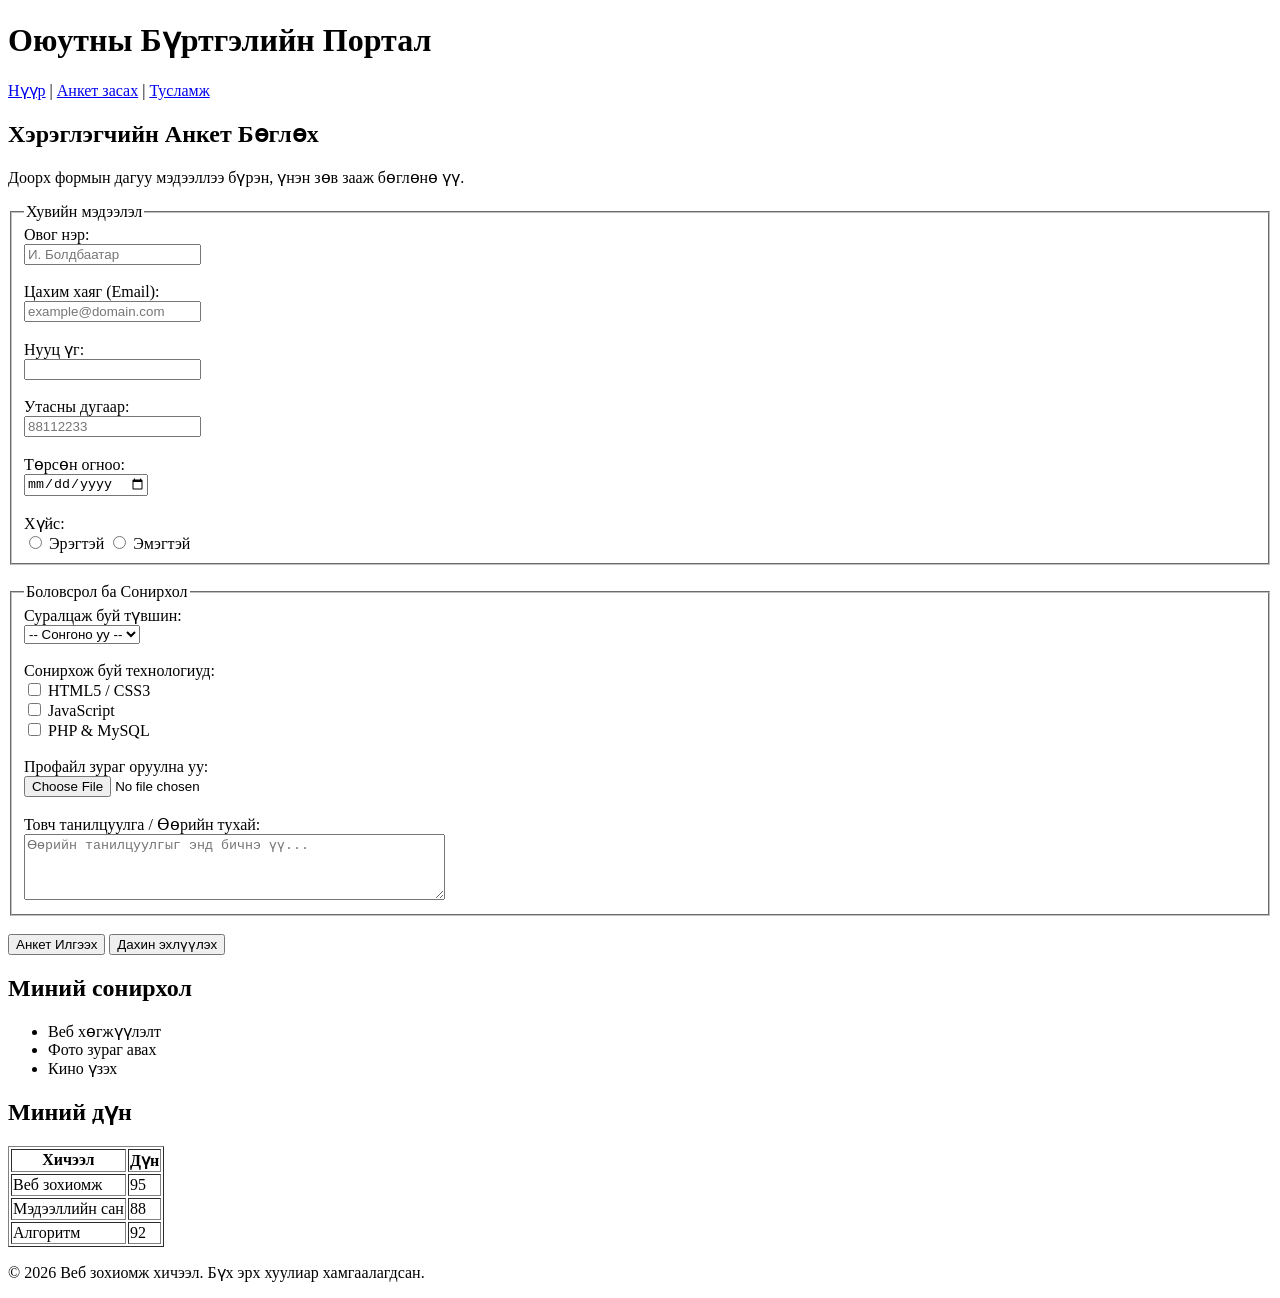
==== lab02/index.html @ 1b2f10df "Add Lab 02: Semantic HTML form with list & table" ====
<!DOCTYPE html>
<html lang="mn">
<head>
  <meta charset="UTF-8">
  <meta name="viewport" content="width=device-width, initial-scale=1.0">
  <title>Лаборатори 02: Хэрэглэгчийн анкет</title>
</head>
<body>
  <header>
    <h1>Оюутны Бүртгэлийн Портал</h1>
    <nav>
      <a href="../index.html">Нүүр</a> |
      <a href="#">Анкет засах</a> |
      <a href="#">Тусламж</a>
    </nav>
  </header>

  <main>
    <article>
      <section>
        <h2>Хэрэглэгчийн Анкет Бөглөх</h2>
        <p>Доорх формын дагуу мэдээллээ бүрэн, үнэн зөв зааж бөглөнө үү.</p>

        <form action="#" method="POST" enctype="multipart/form-data">
          <fieldset>
            <legend>Хувийн мэдээлэл</legend>

            <label for="fullname">Овог нэр:</label><br>
            <input type="text" id="fullname" name="fullname" placeholder="И. Болдбаатар" required minlength="2"><br><br>

            <label for="email">Цахим хаяг (Email):</label><br>
            <input type="email" id="email" name="email" placeholder="example@domain.com" required><br><br>

            <label for="password">Нууц үг:</label><br>
            <input type="password" id="password" name="password" required minlength="6"><br><br>

            <label for="phone">Утасны дугаар:</label><br>
            <input type="tel" id="phone" name="phone" pattern="[0-9]{8}" title="8 оронтой тоо оруулна уу" placeholder="88112233" required><br><br>

            <label for="dob">Төрсөн огноо:</label><br>
            <input type="date" id="dob" name="dob" required><br><br>

            <label>Хүйс:</label><br>
            <input type="radio" id="male" name="gender" value="male" required>
            <label for="male">Эрэгтэй</label>
            <input type="radio" id="female" name="gender" value="female">
            <label for="female">Эмэгтэй</label><br>
          </fieldset>
          <br>

          <fieldset>
            <legend>Боловсрол ба Сонирхол</legend>

            <label for="degree">Суралцаж буй түвшин:</label><br>
            <select id="degree" name="degree" required>
              <option value="">-- Сонгоно уу --</option>
              <option value="bachelor">Бакалавр</option>
              <option value="master">Магистр</option>
              <option value="doctor">Докторант</option>
            </select><br><br>

            <label>Сонирхож буй технологиуд:</label><br>
            <input type="checkbox" id="html" name="skills" value="HTML">
            <label for="html">HTML5 / CSS3</label><br>
            <input type="checkbox" id="js" name="skills" value="JavaScript">
            <label for="js">JavaScript</label><br>
            <input type="checkbox" id="php" name="skills" value="PHP">
            <label for="php">PHP &amp; MySQL</label><br><br>

            <label for="avatar">Профайл зураг оруулна уу:</label><br>
            <input type="file" id="avatar" name="avatar" accept="image/*"><br><br>

            <label for="bio">Товч танилцуулга / Өөрийн тухай:</label><br>
            <textarea id="bio" name="bio" rows="4" cols="50" minlength="10" placeholder="Өөрийн танилцуулгыг энд бичнэ үү..."></textarea><br>
          </fieldset>
          <br>

          <button type="submit">Анкет Илгээх</button>
          <button type="reset">Дахин эхлүүлэх</button>
        </form>
      </section>
    </article>

    <section>
      <h2>Миний сонирхол</h2>
      <ul>
        <li>Веб хөгжүүлэлт</li>
        <li>Фото зураг авах</li>
        <li>Кино үзэх</li>
      </ul>
    </section>

    <section>
      <h2>Миний дүн</h2>
      <table border="1">
        <thead>
          <tr>
            <th>Хичээл</th>
            <th>Дүн</th>
          </tr>
        </thead>
        <tbody>
          <tr><td>Веб зохиомж</td><td>95</td></tr>
          <tr><td>Мэдээллийн сан</td><td>88</td></tr>
          <tr><td>Алгоритм</td><td>92</td></tr>
        </tbody>
      </table>
    </section>
  </main>

  <footer>
    <p>&copy; 2026 Веб зохиомж хичээл. Бүх эрх хуулиар хамгаалагдсан.</p>
  </footer>
</body>
</html>
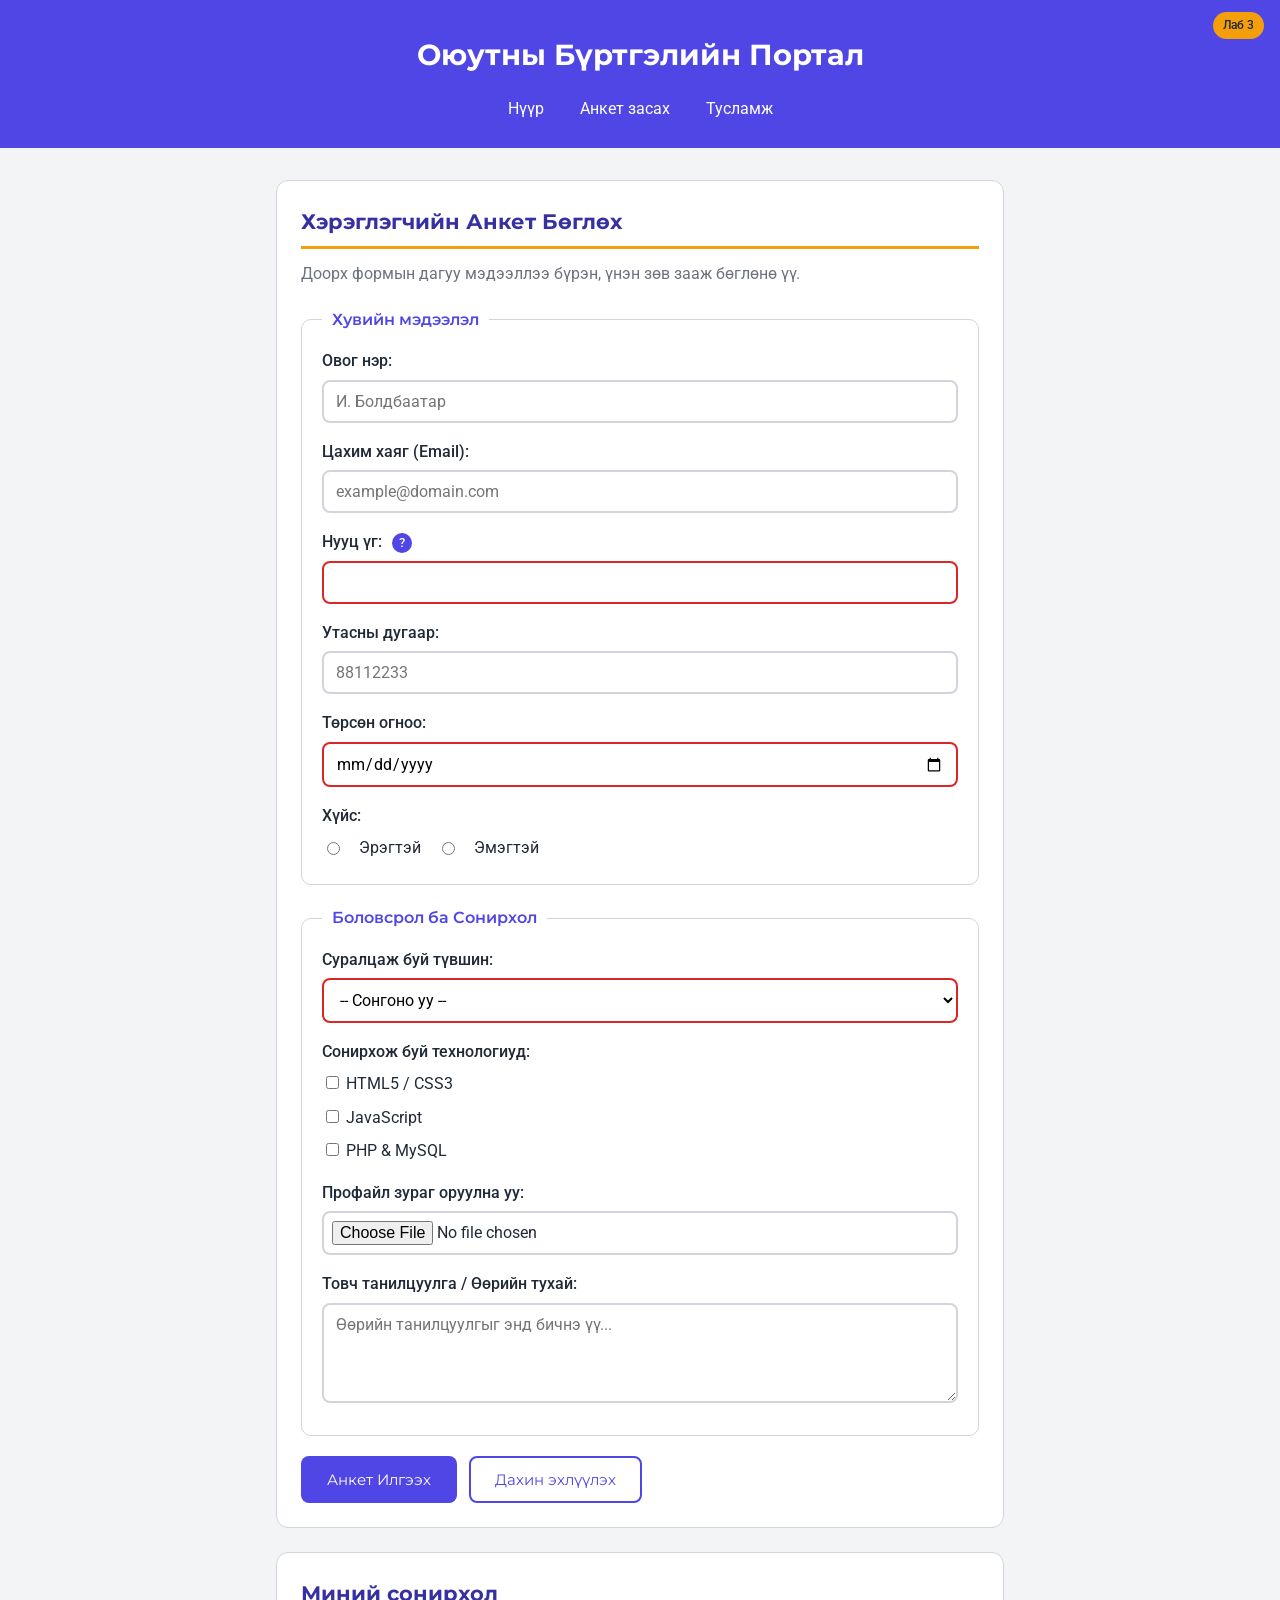
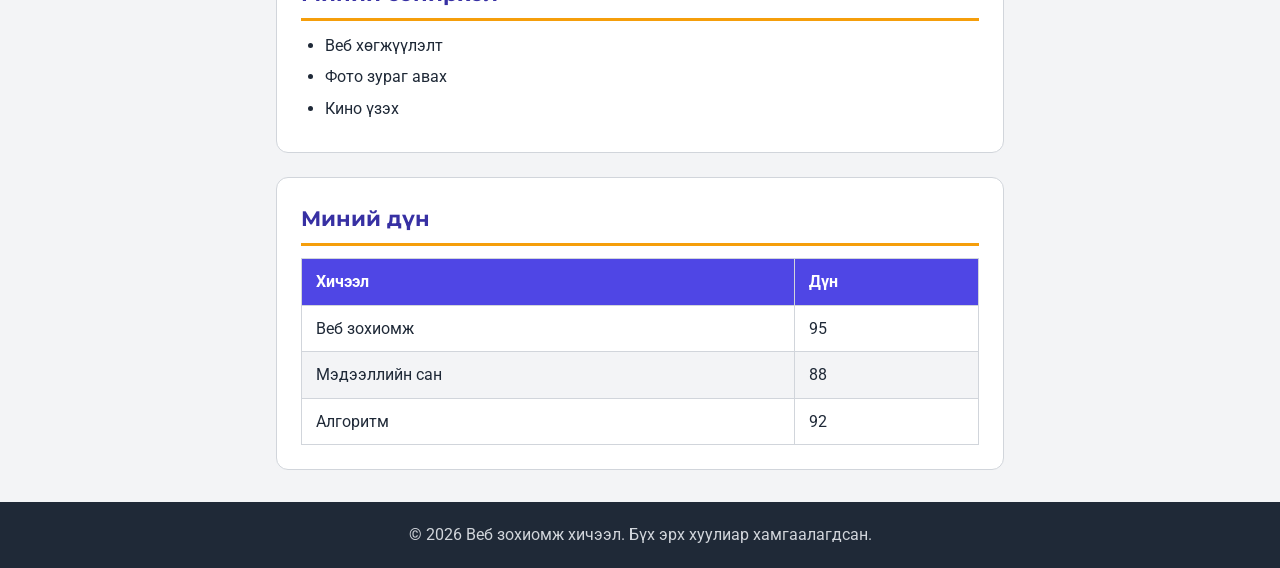
==== commit e69a69a8: "Lab 6 files ready and updated" ====
--- a/lab02/index.html
+++ b/lab02/index.html
@@ -4,95 +4,130 @@
   <meta charset="UTF-8">
   <meta name="viewport" content="width=device-width, initial-scale=1.0">
   <title>Лаборатори 02: Хэрэглэгчийн анкет</title>
+<link rel="stylesheet" href="style.css">
+  <!-- Google Fonts -->
+  <link rel="preconnect" href="https://fonts.googleapis.com">
+  <link rel="preconnect" href="https://fonts.gstatic.com" crossorigin>
+  <link href="https://fonts.googleapis.com/css2?family=Montserrat:wght@600;700&family=Roboto:wght@400;500&display=swap" rel="stylesheet">
+
+  <!-- External CSS -->
+  <link rel="stylesheet" href="style.css">
 </head>
 <body>
-  <header>
-    <h1>Оюутны Бүртгэлийн Портал</h1>
-    <nav>
-      <a href="../index.html">Нүүр</a> |
-      <a href="#">Анкет засах</a> |
-      <a href="#">Тусламж</a>
+  <header class="site-header">
+    <span class="badge">Лаб 3</span>
+    <h1 class="site-title">Оюутны Бүртгэлийн Портал</h1>
+    <nav class="site-nav">
+      <a class="nav-link" href="../index.html">Нүүр</a>
+      <a class="nav-link" href="#">Анкет засах</a>
+      <a class="nav-link" href="#">Тусламж</a>
     </nav>
   </header>
 
-  <main>
+  <main class="container">
     <article>
-      <section>
-        <h2>Хэрэглэгчийн Анкет Бөглөх</h2>
-        <p>Доорх формын дагуу мэдээллээ бүрэн, үнэн зөв зааж бөглөнө үү.</p>
+      <section class="card">
+        <h2 class="section-title">Хэрэглэгчийн Анкет Бөглөх</h2>
+        <p class="lead">Доорх формын дагуу мэдээллээ бүрэн, үнэн зөв зааж бөглөнө үү.</p>
 
         <form action="#" method="POST" enctype="multipart/form-data">
-          <fieldset>
-            <legend>Хувийн мэдээлэл</legend>
+          <fieldset class="group">
+            <legend class="group-title">Хувийн мэдээлэл</legend>
 
-            <label for="fullname">Овог нэр:</label><br>
-            <input type="text" id="fullname" name="fullname" placeholder="И. Болдбаатар" required minlength="2"><br><br>
+            <div class="field">
+              <label class="label" for="fullname">Овог нэр:</label>
+              <input class="input" type="text" id="fullname" name="fullname" placeholder="И. Болдбаатар" required minlength="2">
+            </div>
 
-            <label for="email">Цахим хаяг (Email):</label><br>
-            <input type="email" id="email" name="email" placeholder="example@domain.com" required><br><br>
+            <div class="field">
+              <label class="label" for="email">Цахим хаяг (Email):</label>
+              <input class="input" type="email" id="email" name="email" placeholder="example@domain.com" required>
+            </div>
 
-            <label for="password">Нууц үг:</label><br>
-            <input type="password" id="password" name="password" required minlength="6"><br><br>
+            <div class="field">
+              <label class="label" for="password">
+                Нууц үг:
+                <span class="tooltip" tabindex="0">?
+                  <span class="tooltip-text">Хамгийн багадаа 6 тэмдэгт</span>
+                </span>
+              </label>
+              <input class="input" type="password" id="password" name="password" required minlength="6">
+            </div>
 
-            <label for="phone">Утасны дугаар:</label><br>
-            <input type="tel" id="phone" name="phone" pattern="[0-9]{8}" title="8 оронтой тоо оруулна уу" placeholder="88112233" required><br><br>
+            <div class="field">
+              <label class="label" for="phone">Утасны дугаар:</label>
+              <input class="input" type="tel" id="phone" name="phone" pattern="[0-9]{8}" title="8 оронтой тоо оруулна уу" placeholder="88112233" required>
+            </div>
 
-            <label for="dob">Төрсөн огноо:</label><br>
-            <input type="date" id="dob" name="dob" required><br><br>
+            <div class="field">
+              <label class="label" for="dob">Төрсөн огноо:</label>
+              <input class="input" type="date" id="dob" name="dob" required>
+            </div>
 
-            <label>Хүйс:</label><br>
-            <input type="radio" id="male" name="gender" value="male" required>
-            <label for="male">Эрэгтэй</label>
-            <input type="radio" id="female" name="gender" value="female">
-            <label for="female">Эмэгтэй</label><br>
+            <div class="field">
+              <span class="label">Хүйс:</span>
+              <div class="options">
+                <input type="radio" id="male" name="gender" value="male" required>
+                <label for="male">Эрэгтэй</label>
+                <input type="radio" id="female" name="gender" value="female">
+                <label for="female">Эмэгтэй</label>
+              </div>
+            </div>
           </fieldset>
-          <br>
 
-          <fieldset>
-            <legend>Боловсрол ба Сонирхол</legend>
+          <fieldset class="group">
+            <legend class="group-title">Боловсрол ба Сонирхол</legend>
 
-            <label for="degree">Суралцаж буй түвшин:</label><br>
-            <select id="degree" name="degree" required>
-              <option value="">-- Сонгоно уу --</option>
-              <option value="bachelor">Бакалавр</option>
-              <option value="master">Магистр</option>
-              <option value="doctor">Докторант</option>
-            </select><br><br>
+            <div class="field">
+              <label class="label" for="degree">Суралцаж буй түвшин:</label>
+              <select class="input" id="degree" name="degree" required>
+                <option value="">-- Сонгоно уу --</option>
+                <option value="bachelor">Бакалавр</option>
+                <option value="master">Магистр</option>
+                <option value="doctor">Докторант</option>
+              </select>
+            </div>
 
-            <label>Сонирхож буй технологиуд:</label><br>
-            <input type="checkbox" id="html" name="skills" value="HTML">
-            <label for="html">HTML5 / CSS3</label><br>
-            <input type="checkbox" id="js" name="skills" value="JavaScript">
-            <label for="js">JavaScript</label><br>
-            <input type="checkbox" id="php" name="skills" value="PHP">
-            <label for="php">PHP &amp; MySQL</label><br><br>
+            <div class="field">
+              <span class="label">Сонирхож буй технологиуд:</span>
+              <div class="options options-column">
+                <label class="option"><input type="checkbox" name="skills" value="HTML"> HTML5 / CSS3</label>
+                <label class="option"><input type="checkbox" name="skills" value="JavaScript"> JavaScript</label>
+                <label class="option"><input type="checkbox" name="skills" value="PHP"> PHP &amp; MySQL</label>
+              </div>
+            </div>
 
-            <label for="avatar">Профайл зураг оруулна уу:</label><br>
-            <input type="file" id="avatar" name="avatar" accept="image/*"><br><br>
+            <div class="field">
+              <label class="label" for="avatar">Профайл зураг оруулна уу:</label>
+              <input class="input input-file" type="file" id="avatar" name="avatar" accept="image/*">
+            </div>
 
-            <label for="bio">Товч танилцуулга / Өөрийн тухай:</label><br>
-            <textarea id="bio" name="bio" rows="4" cols="50" minlength="10" placeholder="Өөрийн танилцуулгыг энд бичнэ үү..."></textarea><br>
+            <div class="field">
+              <label class="label" for="bio">Товч танилцуулга / Өөрийн тухай:</label>
+              <textarea class="input" id="bio" name="bio" rows="4" minlength="10" placeholder="Өөрийн танилцуулгыг энд бичнэ үү..."></textarea>
+            </div>
           </fieldset>
-          <br>
 
-          <button type="submit">Анкет Илгээх</button>
-          <button type="reset">Дахин эхлүүлэх</button>
+          <div class="actions">
+            <button class="btn btn-primary" type="submit">Анкет Илгээх</button>
+            <button class="btn btn-secondary" type="reset">Дахин эхлүүлэх</button>
+          </div>
         </form>
       </section>
     </article>
 
-    <section>
-      <h2>Миний сонирхол</h2>
-      <ul>
+    <section class="card">
+      <h2 class="section-title">Миний сонирхол</h2>
+      <ul class="interest-list">
         <li>Веб хөгжүүлэлт</li>
         <li>Фото зураг авах</li>
         <li>Кино үзэх</li>
       </ul>
     </section>
 
-    <section>
-      <h2>Миний дүн</h2>
-      <table border="1">
+    <section class="card">
+      <h2 class="section-title">Миний дүн</h2>
+      <table class="grades">
         <thead>
           <tr>
             <th>Хичээл</th>
@@ -108,7 +143,7 @@
     </section>
   </main>
 
-  <footer>
+  <footer class="site-footer">
     <p>&copy; 2026 Веб зохиомж хичээл. Бүх эрх хуулиар хамгаалагдсан.</p>
   </footer>
 </body>
--- a/lab02/style.css
+++ b/lab02/style.css
@@ -0,0 +1,278 @@
+/* ===== 1. Өнгө, фонтын хувьсагчид (тогтмол дизайн) ===== */
+:root {
+  --primary: #4f46e5;
+  --primary-dark: #3730a3;
+  --accent: #f59e0b;
+  --bg: #f3f4f6;
+  --card-bg: #ffffff;
+  --text: #1f2937;
+  --muted: #6b7280;
+  --border: #d1d5db;
+  --font-heading: "Montserrat", sans-serif;
+  --font-body: "Roboto", sans-serif;
+}
+
+* {
+  box-sizing: border-box; /* padding, border өргөнд нэмэгдэхгүй */
+}
+
+body {
+  margin: 0;
+  background: var(--bg);
+  color: var(--text);
+  font-family: var(--font-body);
+  line-height: 1.6;
+}
+
+/* ===== 2. Толгой, навигац (position: relative/absolute) ===== */
+.site-header {
+  position: relative;            /* badge-ийн жишиг цэг */
+  background: var(--primary);
+  color: #fff;
+  padding: 32px 24px 20px;
+  text-align: center;
+}
+
+.site-title {
+  margin: 0 0 12px;
+  font-family: var(--font-heading);
+  font-size: 1.8rem;
+}
+
+.badge {
+  position: absolute;            /* толгойн баруун дээд буланд */
+  top: 12px;
+  right: 16px;
+  background: var(--accent);
+  color: #1f2937;
+  font-size: 0.75rem;
+  font-weight: 500;
+  padding: 4px 10px;
+  border-radius: 999px;
+}
+
+.site-nav {
+  display: flex;
+  justify-content: center;
+  gap: 8px;
+}
+
+.nav-link {
+  color: #fff;
+  text-decoration: none;
+  padding: 6px 14px;
+  border-radius: 6px;
+}
+
+.nav-link:hover {
+  background: var(--primary-dark);
+}
+
+/* ===== 3. Үндсэн хэсэг, карт (box model) ===== */
+.container {
+  max-width: 760px;
+  margin: 32px auto;
+  padding: 0 16px;
+}
+
+.card {
+  background: var(--card-bg);
+  border: 1px solid var(--border);
+  border-radius: 12px;
+  padding: 24px;
+  margin-bottom: 24px;
+}
+
+.section-title {
+  margin: 0 0 8px;
+  padding-bottom: 8px;
+  border-bottom: 3px solid var(--accent);
+  font-family: var(--font-heading);
+  font-size: 1.3rem;
+  color: var(--primary-dark);
+}
+
+.lead {
+  margin: 12px 0 20px;
+  color: var(--muted);
+}
+
+/* ===== 4. Формын бүлэг, талбарууд ===== */
+.group {
+  border: 1px solid var(--border);
+  border-radius: 10px;
+  padding: 16px 20px 8px;
+  margin: 0 0 20px;
+}
+
+.group-title {
+  padding: 0 10px;
+  font-family: var(--font-heading);
+  font-weight: 600;
+  color: var(--primary);
+}
+
+.field {
+  margin-bottom: 16px;
+}
+
+.label {
+  display: block;
+  margin-bottom: 6px;
+  font-weight: 500;
+}
+
+.input {
+  width: 100%;
+  padding: 10px 12px;
+  border: 2px solid var(--border);
+  border-radius: 8px;
+  font-family: var(--font-body);
+  font-size: 1rem;
+  background: #fff;
+}
+
+.input:focus {
+  outline: none;
+  border-color: var(--primary);
+}
+
+.input:invalid:not(:placeholder-shown) {
+  border-color: #dc2626;         /* буруу утга оруулсан үед улаан */
+}
+
+.input-file {
+  padding: 8px;
+}
+
+.options {
+  display: flex;
+  align-items: center;
+  gap: 8px 16px;
+}
+
+.options-column {
+  flex-direction: column;
+  align-items: flex-start;
+}
+
+.option {
+  cursor: pointer;
+}
+
+/* ===== 5. Товчнууд ===== */
+.actions {
+  display: flex;
+  gap: 12px;
+}
+
+.btn {
+  padding: 12px 24px;
+  border: 2px solid transparent;
+  border-radius: 8px;
+  font-family: var(--font-heading);
+  font-size: 0.95rem;
+  cursor: pointer;
+}
+
+.btn-primary {
+  background: var(--primary);
+  color: #fff;
+}
+
+.btn-primary:hover {
+  background: var(--primary-dark);
+}
+
+.btn-secondary {
+  background: transparent;
+  color: var(--primary);
+  border-color: var(--primary);
+}
+
+.btn-secondary:hover {
+  background: #eef2ff;
+}
+
+/* ===== 6. Tooltip (position: relative/absolute) ===== */
+.tooltip {
+  position: relative;            /* tooltip-text-ийн жишиг цэг */
+  display: inline-block;
+  width: 20px;
+  height: 20px;
+  margin-left: 6px;
+  border-radius: 50%;
+  background: var(--primary);
+  color: #fff;
+  font-size: 0.8rem;
+  line-height: 20px;
+  text-align: center;
+  cursor: help;
+}
+
+.tooltip-text {
+  position: absolute;            /* тэмдэглэгээний дээр гарна */
+  bottom: 130%;
+  left: 50%;
+  transform: translateX(-50%);
+  width: 190px;
+  padding: 8px;
+  border-radius: 6px;
+  background: var(--text);
+  color: #fff;
+  font-size: 0.8rem;
+  line-height: 1.4;
+  opacity: 0;
+  visibility: hidden;
+  transition: opacity 0.2s;
+}
+
+.tooltip:hover .tooltip-text,
+.tooltip:focus .tooltip-text {
+  opacity: 1;
+  visibility: visible;
+}
+
+/* ===== 7. Жагсаалт, хүснэгт ===== */
+.interest-list {
+  margin: 12px 0 0;
+  padding-left: 24px;
+}
+
+.interest-list li {
+  margin-bottom: 6px;
+}
+
+.grades {
+  width: 100%;
+  margin-top: 12px;
+  border-collapse: collapse;
+}
+
+.grades th,
+.grades td {
+  padding: 10px 14px;
+  border: 1px solid var(--border);
+  text-align: left;
+}
+
+.grades thead {
+  background: var(--primary);
+  color: #fff;
+}
+
+.grades tbody tr:nth-child(even) {
+  background: var(--bg);
+}
+
+/* ===== 8. Хөл хэсэг ===== */
+.site-footer {
+  padding: 20px;
+  background: var(--text);
+  color: #d1d5db;
+  text-align: center;
+}
+
+.site-footer p {
+  margin: 0;
+}
--- a/lab02/style.css
+++ b/lab02/style.css
@@ -0,0 +1,278 @@
+/* ===== 1. Өнгө, фонтын хувьсагчид (тогтмол дизайн) ===== */
+:root {
+  --primary: #4f46e5;
+  --primary-dark: #3730a3;
+  --accent: #f59e0b;
+  --bg: #f3f4f6;
+  --card-bg: #ffffff;
+  --text: #1f2937;
+  --muted: #6b7280;
+  --border: #d1d5db;
+  --font-heading: "Montserrat", sans-serif;
+  --font-body: "Roboto", sans-serif;
+}
+
+* {
+  box-sizing: border-box; /* padding, border өргөнд нэмэгдэхгүй */
+}
+
+body {
+  margin: 0;
+  background: var(--bg);
+  color: var(--text);
+  font-family: var(--font-body);
+  line-height: 1.6;
+}
+
+/* ===== 2. Толгой, навигац (position: relative/absolute) ===== */
+.site-header {
+  position: relative;            /* badge-ийн жишиг цэг */
+  background: var(--primary);
+  color: #fff;
+  padding: 32px 24px 20px;
+  text-align: center;
+}
+
+.site-title {
+  margin: 0 0 12px;
+  font-family: var(--font-heading);
+  font-size: 1.8rem;
+}
+
+.badge {
+  position: absolute;            /* толгойн баруун дээд буланд */
+  top: 12px;
+  right: 16px;
+  background: var(--accent);
+  color: #1f2937;
+  font-size: 0.75rem;
+  font-weight: 500;
+  padding: 4px 10px;
+  border-radius: 999px;
+}
+
+.site-nav {
+  display: flex;
+  justify-content: center;
+  gap: 8px;
+}
+
+.nav-link {
+  color: #fff;
+  text-decoration: none;
+  padding: 6px 14px;
+  border-radius: 6px;
+}
+
+.nav-link:hover {
+  background: var(--primary-dark);
+}
+
+/* ===== 3. Үндсэн хэсэг, карт (box model) ===== */
+.container {
+  max-width: 760px;
+  margin: 32px auto;
+  padding: 0 16px;
+}
+
+.card {
+  background: var(--card-bg);
+  border: 1px solid var(--border);
+  border-radius: 12px;
+  padding: 24px;
+  margin-bottom: 24px;
+}
+
+.section-title {
+  margin: 0 0 8px;
+  padding-bottom: 8px;
+  border-bottom: 3px solid var(--accent);
+  font-family: var(--font-heading);
+  font-size: 1.3rem;
+  color: var(--primary-dark);
+}
+
+.lead {
+  margin: 12px 0 20px;
+  color: var(--muted);
+}
+
+/* ===== 4. Формын бүлэг, талбарууд ===== */
+.group {
+  border: 1px solid var(--border);
+  border-radius: 10px;
+  padding: 16px 20px 8px;
+  margin: 0 0 20px;
+}
+
+.group-title {
+  padding: 0 10px;
+  font-family: var(--font-heading);
+  font-weight: 600;
+  color: var(--primary);
+}
+
+.field {
+  margin-bottom: 16px;
+}
+
+.label {
+  display: block;
+  margin-bottom: 6px;
+  font-weight: 500;
+}
+
+.input {
+  width: 100%;
+  padding: 10px 12px;
+  border: 2px solid var(--border);
+  border-radius: 8px;
+  font-family: var(--font-body);
+  font-size: 1rem;
+  background: #fff;
+}
+
+.input:focus {
+  outline: none;
+  border-color: var(--primary);
+}
+
+.input:invalid:not(:placeholder-shown) {
+  border-color: #dc2626;         /* буруу утга оруулсан үед улаан */
+}
+
+.input-file {
+  padding: 8px;
+}
+
+.options {
+  display: flex;
+  align-items: center;
+  gap: 8px 16px;
+}
+
+.options-column {
+  flex-direction: column;
+  align-items: flex-start;
+}
+
+.option {
+  cursor: pointer;
+}
+
+/* ===== 5. Товчнууд ===== */
+.actions {
+  display: flex;
+  gap: 12px;
+}
+
+.btn {
+  padding: 12px 24px;
+  border: 2px solid transparent;
+  border-radius: 8px;
+  font-family: var(--font-heading);
+  font-size: 0.95rem;
+  cursor: pointer;
+}
+
+.btn-primary {
+  background: var(--primary);
+  color: #fff;
+}
+
+.btn-primary:hover {
+  background: var(--primary-dark);
+}
+
+.btn-secondary {
+  background: transparent;
+  color: var(--primary);
+  border-color: var(--primary);
+}
+
+.btn-secondary:hover {
+  background: #eef2ff;
+}
+
+/* ===== 6. Tooltip (position: relative/absolute) ===== */
+.tooltip {
+  position: relative;            /* tooltip-text-ийн жишиг цэг */
+  display: inline-block;
+  width: 20px;
+  height: 20px;
+  margin-left: 6px;
+  border-radius: 50%;
+  background: var(--primary);
+  color: #fff;
+  font-size: 0.8rem;
+  line-height: 20px;
+  text-align: center;
+  cursor: help;
+}
+
+.tooltip-text {
+  position: absolute;            /* тэмдэглэгээний дээр гарна */
+  bottom: 130%;
+  left: 50%;
+  transform: translateX(-50%);
+  width: 190px;
+  padding: 8px;
+  border-radius: 6px;
+  background: var(--text);
+  color: #fff;
+  font-size: 0.8rem;
+  line-height: 1.4;
+  opacity: 0;
+  visibility: hidden;
+  transition: opacity 0.2s;
+}
+
+.tooltip:hover .tooltip-text,
+.tooltip:focus .tooltip-text {
+  opacity: 1;
+  visibility: visible;
+}
+
+/* ===== 7. Жагсаалт, хүснэгт ===== */
+.interest-list {
+  margin: 12px 0 0;
+  padding-left: 24px;
+}
+
+.interest-list li {
+  margin-bottom: 6px;
+}
+
+.grades {
+  width: 100%;
+  margin-top: 12px;
+  border-collapse: collapse;
+}
+
+.grades th,
+.grades td {
+  padding: 10px 14px;
+  border: 1px solid var(--border);
+  text-align: left;
+}
+
+.grades thead {
+  background: var(--primary);
+  color: #fff;
+}
+
+.grades tbody tr:nth-child(even) {
+  background: var(--bg);
+}
+
+/* ===== 8. Хөл хэсэг ===== */
+.site-footer {
+  padding: 20px;
+  background: var(--text);
+  color: #d1d5db;
+  text-align: center;
+}
+
+.site-footer p {
+  margin: 0;
+}
